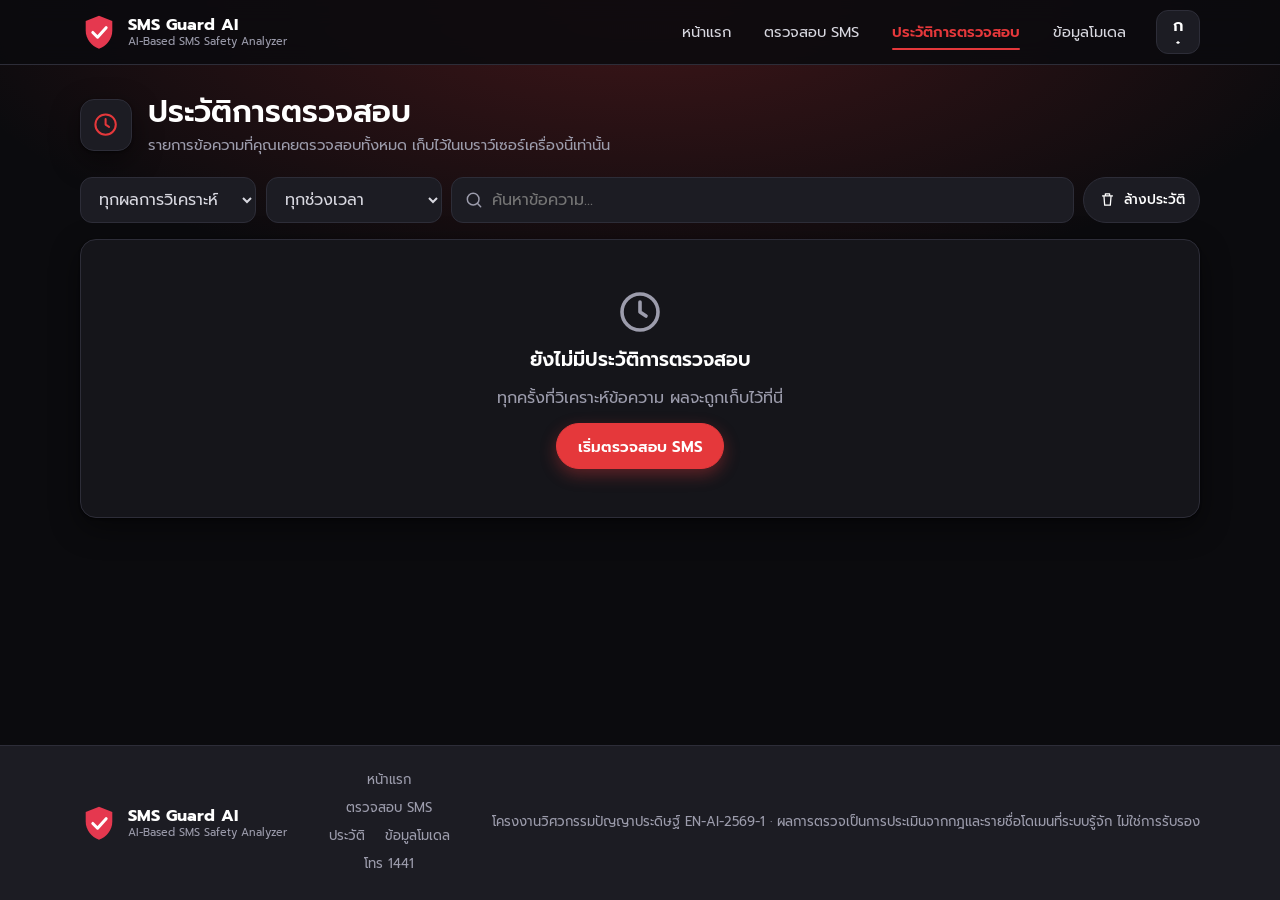
==== history.html @ 20a72dfa "Add SMS Guard AI web app (dark red theme), rule engine and ML pipeline Multi-page site: home, check," ====
<!DOCTYPE html>
<html lang="th">
<head>
  <meta charset="UTF-8">
  <meta name="viewport" content="width=device-width, initial-scale=1.0, viewport-fit=cover">
  <meta name="theme-color" content="#0B0B0E">
  <title>ประวัติการตรวจสอบ — SMS Guard AI</title>
  <link rel="preconnect" href="https://fonts.googleapis.com">
  <link rel="preconnect" href="https://fonts.gstatic.com" crossorigin>
  <link href="https://fonts.googleapis.com/css2?family=Prompt:wght@300;400;500;600;700&display=swap" rel="stylesheet">
  <link rel="stylesheet" href="css/app.css">
</head>
<body>
  <main>
    <div class="wrap">
      <div class="page-head">
        <span class="tile"><svg class="ic" aria-hidden="true" viewBox="0 0 24 24"><circle cx="12" cy="12" r="9"/><path d="M12 7v5l3 2"/></svg></span>
        <div><h1>ประวัติการตรวจสอบ</h1><p>รายการข้อความที่คุณเคยตรวจสอบทั้งหมด เก็บไว้ในเบราว์เซอร์เครื่องนี้เท่านั้น</p></div>
      </div>

      <div class="filters" role="search">
        <select class="input" id="fLevel" aria-label="กรองตามผลการวิเคราะห์">
          <option value="">ทุกผลการวิเคราะห์</option>
          <option value="danger">อันตราย</option>
          <option value="warn">น่าสงสัย</option>
          <option value="safe">ปลอดภัย</option>
        </select>
        <select class="input" id="fDate" aria-label="กรองตามช่วงเวลา">
          <option value="0">ทุกช่วงเวลา</option>
          <option value="1">วันนี้</option>
          <option value="7">7 วันที่ผ่านมา</option>
          <option value="30">30 วันที่ผ่านมา</option>
        </select>
        <div class="search"><svg class="ic" aria-hidden="true" viewBox="0 0 24 24"><circle cx="11" cy="11" r="7"/><path d="M20 20l-4-4"/></svg><input class="input" id="fQ" type="search" placeholder="ค้นหาข้อความ..." aria-label="ค้นหาข้อความ"></div>
        <button type="button" class="btn btn-sm" id="clearAll"><svg class="ic" aria-hidden="true" viewBox="0 0 24 24"><path d="M5 7h14M9 7V4h6v3M7 7l1 13h8l1-13"/></svg>ล้างประวัติ</button>
      </div>

      <p class="count-note" id="count"></p>
      <div id="listWrap"></div>
    </div>
  </main>

  <script src="js/shared.js"></script>
  <script>
    SG.mount('history');
    const esc = SG.escapeHtml, ic = SG.icon, PER = 10;
    let page = 1;
    const $ = id => document.getElementById(id);

    function filtered() {
      const lv = $('fLevel').value, days = +$('fDate').value, q = $('fQ').value.trim().toLowerCase();
      const startOfToday = new Date(); startOfToday.setHours(0, 0, 0, 0);
      const since = days === 0 ? 0 : days === 1 ? startOfToday.getTime() : Date.now() - days * 86400000;
      return SG.history.all().filter(r =>
        (!lv || r.level === lv) && r.ts >= since && (!q || r.text.toLowerCase().includes(q) || (r.category || '').toLowerCase().includes(q)));
    }

    function draw() {
      const all = SG.history.all(), list = filtered();
      const pages = Math.max(1, Math.ceil(list.length / PER));
      page = Math.min(page, pages);
      const rows = list.slice((page - 1) * PER, page * PER);
      $('count').textContent = all.length ? `แสดง ${list.length.toLocaleString('th-TH')} จาก ${all.length.toLocaleString('th-TH')} รายการ` : '';

      if (!all.length) {
        $('listWrap').innerHTML = `<div class="card empty">${ic('clock')}<h2 style="font-size:1.2rem;justify-content:center;margin:0">ยังไม่มีประวัติการตรวจสอบ</h2><p style="color:var(--muted)">ทุกครั้งที่วิเคราะห์ข้อความ ผลจะถูกเก็บไว้ที่นี่</p><a class="btn btn-primary" href="check.html">เริ่มตรวจสอบ SMS</a></div>`;
        return;
      }
      if (!list.length) {
        $('listWrap').innerHTML = `<div class="card empty">${ic('search')}<p>ไม่พบรายการที่ตรงกับตัวกรอง ลองเปลี่ยนคำค้นหาหรือช่วงเวลา</p></div>`;
        return;
      }
      $('listWrap').innerHTML = `
        <div class="table-wrap">
          <table class="hist">
            <thead><tr><th>วัน-เวลา</th><th>ข้อความ (ย่อ)</th><th>ประเภท</th><th>ความเสี่ยง</th><th>ผลการวิเคราะห์</th><th><span class="sr-only">เปิดดู</span></th></tr></thead>
            <tbody>${rows.map(r => `
              <tr class="row" data-level="${r.level}" data-id="${r.id}" tabindex="0" role="link" aria-label="เปิดผลวิเคราะห์ ${esc(r.text.slice(0, 40))}">
                <td class="c-time">${esc(SG.fmtDate(r.ts))}</td>
                <td class="c-text"><div class="cell-text">${esc(r.text.replace(/\s+/g, ' '))}</div></td>
                <td class="c-cat"><span class="dot"></span>${esc(r.category)}</td>
                <td class="c-pct"><span class="pct">${r.percent}%</span></td>
                <td class="c-res"><span class="pill">${SG.levelText[r.level]}</span></td>
                <td class="c-go">${ic('chevron-right')}</td>
              </tr>`).join('')}
            </tbody>
          </table>
          ${pages > 1 ? `<div class="pager" aria-label="เปลี่ยนหน้า">
            <button type="button" data-p="${page - 1}" ${page === 1 ? 'disabled' : ''} aria-label="หน้าก่อนหน้า">${ic('chevron-left')}</button>
            ${Array.from({ length: pages }, (_, i) => i + 1).map(p => `<button type="button" data-p="${p}" ${p === page ? 'aria-current="page"' : ''}>${p}</button>`).join('')}
            <button type="button" data-p="${page + 1}" ${page === pages ? 'disabled' : ''} aria-label="หน้าถัดไป">${ic('chevron-right')}</button>
          </div>` : ''}
        </div>`;
    }

    $('listWrap').addEventListener('click', e => {
      const b = e.target.closest('[data-p]'); if (b && !b.disabled) { page = +b.dataset.p; draw(); return; }
      const tr = e.target.closest('tr.row'); if (tr) location.href = 'result.html?id=' + encodeURIComponent(tr.dataset.id);
    });
    $('listWrap').addEventListener('keydown', e => {
      if ((e.key === 'Enter' || e.key === ' ') && e.target.matches('tr.row')) { e.preventDefault(); location.href = 'result.html?id=' + encodeURIComponent(e.target.dataset.id); }
    });
    ['fLevel', 'fDate'].forEach(id => $(id).addEventListener('change', () => { page = 1; draw(); }));
    $('fQ').addEventListener('input', () => { page = 1; draw(); });
    $('clearAll').addEventListener('click', () => {
      if (!SG.history.all().length) return;
      if (confirm('ล้างประวัติการตรวจสอบทั้งหมดในเครื่องนี้? การกระทำนี้ย้อนกลับไม่ได้')) { SG.history.clear(); page = 1; draw(); }
    });
    draw();
  </script>
</body>
</html>
---- css/app.css ----
/* SMS Guard AI — shared styles (mobile-first; breakpoints 640 / 900 / 1100) */
:root {
  color-scheme: dark;
  --bg: #0B0B0E;
  --bg-grad: radial-gradient(ellipse 80% 420px at 50% 0, rgba(229, 56, 59, .24), transparent 70%);
  --card: #15151A;
  --surface: #1C1C23;
  --surface2: #101015;
  --surface-hover: #262630;
  --ink: #FFFFFF;          /* headings */
  --text: #D8D8E0;
  --muted: #9C9CAC;
  --line: #2D2D38;
  --line-soft: #22222B;
  --line-strong: #4C4C5C;
  --brand: #E5383B;
  --brand-dark: #C42A2D;
  --brand-soft: rgba(229, 56, 59, .14);
  --blue: #FF6B6B;
  --blue-soft: rgba(255, 255, 255, .07);
  --danger: #FF4D5E;  --danger-bg: rgba(255, 77, 94, .12);   --danger-line: rgba(255, 77, 94, .42);
  --warn: #FFB020;    --warn-bg: rgba(255, 176, 32, .12);    --warn-line: rgba(255, 176, 32, .42);
  --safe: #3DDC97;    --safe-bg: rgba(61, 220, 151, .12);    --safe-line: rgba(61, 220, 151, .42);
  --level: var(--muted); --level-bg: var(--line-soft); --level-line: var(--line);
  --radius: 16px;
  --shadow: 0 1px 2px rgba(0, 0, 0, .5), 0 10px 30px rgba(0, 0, 0, .45);
  --font: 'Prompt', 'Noto Sans Thai', 'Segoe UI', system-ui, sans-serif;
  --sab: env(safe-area-inset-bottom, 0px);
}
*, *::before, *::after { box-sizing: border-box; }
html { font-size: 100%; -webkit-text-size-adjust: 100%; scroll-behavior: smooth; }
html.elderly { font-size: 121%; }
body { margin: 0; font-family: var(--font); color: var(--text); background: var(--bg-grad) no-repeat, var(--bg); line-height: 1.65; -webkit-font-smoothing: antialiased; min-height: 100vh; display: flex; flex-direction: column; }
main { flex: 1; }
h1, h2, h3, h4 { color: var(--ink); line-height: 1.3; margin: 0; font-weight: 600; }
p { margin: 0; }
a { color: inherit; }
button, input, select, textarea { font: inherit; color: inherit; }
:focus-visible { outline: 3px solid var(--blue); outline-offset: 2px; }
.hidden { display: none !important; }
.sr-only { position: absolute; width: 1px; height: 1px; overflow: hidden; clip: rect(0 0 0 0); white-space: nowrap; }
.wrap { width: min(100% - 2.5rem, 70rem); margin-inline: auto; }
.ic { width: 1.25em; height: 1.25em; flex: none; fill: none; stroke: currentColor; stroke-width: 1.8; stroke-linecap: round; stroke-linejoin: round; }

/* ---------- Buttons ---------- */
.btn { display: inline-flex; align-items: center; justify-content: center; gap: .5rem; min-height: 46px; padding: .55rem 1.3rem; border-radius: 999px; border: 1.5px solid var(--line); background: var(--surface); color: var(--ink); font-weight: 500; font-size: .95rem; text-decoration: none; cursor: pointer; transition: background-color .15s, border-color .15s, transform .1s; }
.btn:hover { border-color: var(--line-strong); background: var(--surface-hover); }
.btn:active { transform: scale(.98); }
.btn-primary { background: var(--brand); border-color: var(--brand); color: #fff; font-weight: 600; box-shadow: 0 6px 16px rgba(229, 56, 59, .35); }
.btn-primary:hover { background: var(--brand-dark); border-color: var(--brand-dark); }
.btn-primary:disabled { opacity: .65; cursor: progress; box-shadow: none; }
.btn-block { width: 100%; min-height: 54px; font-size: 1.05rem; border-radius: 14px; }
.btn-sm { min-height: 38px; padding: .3rem .9rem; font-size: .85rem; }
.btn-ghost { border-color: transparent; background: transparent; color: var(--muted); }

/* ---------- Header ---------- */
.site-header { position: sticky; top: 0; z-index: 50; background: rgba(11, 11, 14, .88); backdrop-filter: blur(12px); -webkit-backdrop-filter: blur(12px); border-bottom: 1px solid var(--line); }
.site-header .wrap { display: flex; align-items: center; gap: 1rem; min-height: 64px; }
.brand { display: flex; align-items: center; gap: .6rem; text-decoration: none; margin-right: auto; }
.brand-mark { width: 38px; height: 38px; flex: none; }
.brand b { display: block; font-size: 1.02rem; color: var(--ink); line-height: 1.15; }
.brand small { display: block; font-size: .68rem; color: var(--muted); font-weight: 400; line-height: 1.2; }
.nav { display: none; gap: .25rem; }
.nav a { position: relative; padding: .5rem .9rem; font-size: .92rem; text-decoration: none; color: var(--text); border-radius: 8px; }
.nav a:hover { background: var(--line-soft); }
.nav a[aria-current="page"] { color: var(--brand); font-weight: 600; }
.nav a[aria-current="page"]::after { content: ''; position: absolute; left: .9rem; right: .9rem; bottom: 2px; height: 2px; border-radius: 2px; background: var(--brand); }
.header-tools { display: flex; align-items: center; gap: .4rem; }
.icon-btn { width: 44px; height: 44px; display: grid; place-items: center; border-radius: 12px; border: 1px solid var(--line); background: var(--surface); cursor: pointer; color: var(--ink); }
.icon-btn[aria-pressed="true"] { background: var(--brand); color: #fff; border-color: var(--brand); }
.icon-btn .ic { width: 1.35em; height: 1.35em; }
.font-btn { font-weight: 600; font-size: 1rem; line-height: 1; }
.font-btn sup { font-size: .62em; line-height: 0; position: relative; top: -.35em; vertical-align: baseline; }
.nav-toggle { display: grid; }
.mobile-nav { border-top: 1px solid var(--line); background: var(--surface); padding: .5rem 1.25rem 1rem; display: grid; gap: .15rem; }
.mobile-nav a { display: flex; align-items: center; gap: .7rem; min-height: 48px; padding: .4rem .5rem; text-decoration: none; border-radius: 10px; color: var(--text); }
.mobile-nav a[aria-current="page"] { background: var(--brand-soft); color: var(--brand); font-weight: 600; }
@media (min-width: 900px) {
  .nav { display: flex; }
  .nav-toggle, .mobile-nav { display: none !important; }
}

/* ---------- Footer ---------- */
.site-footer { margin-top: 3rem; background: var(--surface); border-top: 1px solid var(--line); padding-block: 1.5rem; font-size: .82rem; color: var(--muted); }
.site-footer .wrap { display: grid; gap: .9rem; }
.footer-links { display: flex; flex-wrap: wrap; gap: .4rem 1.25rem; }
.footer-links a { text-decoration: none; }
.footer-links a:hover { color: var(--brand); }
@media (min-width: 900px) { .site-footer .wrap { grid-template-columns: auto 1fr auto; align-items: center; gap: 2rem; } .footer-links { justify-content: center; } }

/* ---------- Home ---------- */
.hero { padding-block: 2.25rem 1.5rem; display: grid; gap: 1.5rem; align-items: center; }
.hero h1 { font-size: clamp(2rem, 6.5vw, 3.1rem); line-height: 1.25; letter-spacing: -.01em; }
.hero h2 { margin-top: .6rem; font-size: clamp(1.05rem, 3vw, 1.5rem); font-weight: 600; color: var(--ink); }
.hero p.lead { margin-top: .9rem; max-width: 32rem; color: var(--muted); }
.hero .actions { margin-top: 1.5rem; display: flex; flex-wrap: wrap; gap: .75rem; }
.hero-art { justify-self: center; width: min(78%, 22rem); }
.hero-art svg { width: 100%; height: auto; display: block; }
@media (min-width: 900px) { .hero { grid-template-columns: 1.1fr .9fr; padding-block: 3.5rem 2.5rem; gap: 2rem; } .hero-art { width: 100%; max-width: 26rem; } }

.features { display: grid; gap: 1rem; grid-template-columns: 1fr; margin-block: 1rem 1.5rem; }
@media (min-width: 720px) { .features { grid-template-columns: repeat(3, 1fr); } }
.feature { display: flex; flex-direction: column; gap: .6rem; padding: 1.25rem; border-radius: var(--radius); background: var(--tint, var(--card)); border: 1px solid rgba(255, 255, 255, .08); text-decoration: none; transition: transform .15s, box-shadow .15s; }
.feature:hover { transform: translateY(-2px); box-shadow: var(--shadow); }
.feature .tile { width: 48px; height: 48px; border-radius: 12px; display: grid; place-items: center; background: var(--surface); color: var(--tone); box-shadow: 0 2px 8px rgba(0, 0, 0, .5); }
.feature .tile .ic { width: 1.6em; height: 1.6em; }
.feature h3 { font-size: 1.02rem; }
.feature p { font-size: .86rem; color: var(--muted); line-height: 1.55; }
.f-blue { --tint: #1B1B22; --tone: #FF6B6B; } .f-sky { --tint: #1B1B22; --tone: #FF9F68; } .f-rose { --tint: #1B1B22; --tone: #E5383B; } .f-mint { --tint: #1B1B22; --tone: #3DDC97; }

.banner { display: flex; align-items: center; gap: 1rem; padding: 1.1rem 1.4rem; border-radius: var(--radius); background: var(--brand-soft); border: 1px solid rgba(229, 56, 59, .4); }
.banner .ic { width: 2.4rem; height: 2.4rem; color: var(--brand); }
.banner strong { display: block; color: var(--ink); font-size: 1.02rem; }
.banner span { font-size: .88rem; color: var(--muted); }

.hotline { margin-top: 1.5rem; padding: 1.2rem 1.4rem; border-radius: var(--radius); background: linear-gradient(135deg, #7A0E16, #2A0509); border: 1px solid rgba(229, 56, 59, .45); color: #fff; display: flex; flex-wrap: wrap; gap: 1rem; align-items: center; justify-content: space-between; }
.hotline strong { display: block; font-weight: 500; font-size: 1.05rem; line-height: 1.45; }
.hotline span { font-size: .86rem; color: #F3C4C7; }

/* ---------- Page heading ---------- */
.page-head { display: flex; align-items: center; gap: 1rem; padding-block: 1.75rem 1.25rem; }
.page-head .tile { width: 52px; height: 52px; border-radius: 14px; background: var(--surface); display: grid; place-items: center; color: var(--brand); box-shadow: var(--shadow); flex: none; border: 1px solid var(--line); }
.page-head .tile .ic { width: 1.7em; height: 1.7em; }
.page-head h1 { font-size: clamp(1.4rem, 4vw, 1.9rem); }
.page-head p { color: var(--muted); font-size: .92rem; }
.card { background: var(--card); border: 1px solid var(--line); border-radius: var(--radius); box-shadow: var(--shadow); padding: 1.25rem; }
.card h2, .card h3.t { font-size: 1.02rem; display: flex; align-items: center; gap: .5rem; margin-bottom: .85rem; }
.card h2 .ic { color: var(--brand); }

/* ---------- Check page ---------- */
.field-wrap { position: relative; }
textarea.msg { width: 100%; min-height: 12rem; padding: .9rem 1rem 2rem; border: 1.5px solid var(--line); border-radius: 12px; background: var(--surface); resize: vertical; line-height: 1.7; font-size: 1rem; }
textarea.msg:focus { border-color: var(--blue); outline: 3px solid rgba(255, 107, 107, .28); outline-offset: 0; }
.counter { position: absolute; right: .9rem; bottom: .55rem; font-size: .75rem; color: var(--muted); pointer-events: none; }
.msg-tools { display: flex; gap: .4rem; justify-content: flex-end; margin-bottom: .5rem; flex-wrap: wrap; }
.examples h3 { font-size: .82rem; color: var(--muted); font-weight: 500; margin: 1rem 0 .4rem; }
.chips { display: flex; flex-wrap: wrap; gap: .4rem; }
.chip { min-height: 38px; padding: .25rem .85rem; border-radius: 999px; border: 1px solid var(--line); background: var(--surface); font-size: .84rem; cursor: pointer; transition: border-color .15s, background-color .15s; }
.chip:hover { background: var(--line-soft); border-color: var(--line-strong); }
.chip.scam { border-left: 4px solid var(--danger); } .chip.real { border-left: 4px solid var(--safe); }
.go-row { margin-top: 1.25rem; }
.narrow { width: min(100% - 2.5rem, 52rem); }

/* ---------- Result page ---------- */
.verdict { display: grid; grid-template-columns: auto 1fr; gap: 1rem 1.25rem; align-items: center; padding: 1.25rem; border-radius: var(--radius); background: var(--level-bg); border: 1.5px solid var(--level-line); }
.verdict-icon { width: 64px; height: 64px; border-radius: 16px; display: grid; place-items: center; background: var(--level); color: #0B0B0E; }
.verdict-icon .ic { width: 2rem; height: 2rem; }
.verdict h1 { font-size: clamp(1.25rem, 4vw, 1.75rem); color: var(--level); }
.verdict p { color: var(--text); margin-top: .15rem; font-size: .95rem; }
.gauge { grid-column: 1 / -1; justify-self: center; text-align: center; }
.gauge svg { width: 132px; height: 132px; display: block; margin: 0 auto; }
.gauge .num { font-family: var(--font); font-weight: 600; font-size: 34px; fill: var(--level); }
.gauge .den { font-size: 12px; fill: var(--muted); }
.gauge .arc { transition: stroke-dashoffset 1s cubic-bezier(.2, .7, .2, 1); }
.gauge small { display: block; font-size: .78rem; color: var(--muted); margin-top: .1rem; }
@media (min-width: 640px) { .verdict { grid-template-columns: auto 1fr auto; } .gauge { grid-column: auto; } }
[data-level="danger"] { --level: var(--danger); --level-bg: var(--danger-bg); --level-line: var(--danger-line); }
[data-level="warn"] { --level: var(--warn); --level-bg: var(--warn-bg); --level-line: var(--warn-line); }
[data-level="safe"] { --level: var(--safe); --level-bg: var(--safe-bg); --level-line: var(--safe-line); }

.result-grid { display: grid; gap: 1rem; margin-top: 1rem; }
@media (min-width: 900px) { .result-grid { grid-template-columns: 1.15fr 1fr; align-items: start; gap: 1.25rem; } }
.stack { display: grid; gap: 1rem; }
.kv { display: grid; gap: 0; margin: 0; }
.kv > div { display: grid; grid-template-columns: 8.5rem 1fr; gap: .75rem; padding: .7rem 0; border-top: 1px solid var(--line-soft); }
.kv > div:first-child { border-top: 0; padding-top: 0; }
.kv dt { color: var(--muted); font-size: .86rem; }
.kv dd { margin: 0; font-size: .92rem; font-weight: 500; overflow-wrap: anywhere; }
.kv dd small { display: block; color: var(--muted); font-weight: 400; font-size: .8rem; }
@media (max-width: 480px) { .kv > div { grid-template-columns: 1fr; gap: .15rem; } }
.tag { display: inline-flex; align-items: center; gap: .3rem; padding: .1rem .7rem; border-radius: 999px; background: var(--level-bg); color: var(--level); font-size: .82rem; font-weight: 600; border: 1px solid var(--level-line); }
.kw { display: flex; flex-wrap: wrap; gap: .35rem; }
.kw span { padding: .05rem .65rem; border-radius: 999px; font-size: .82rem; background: var(--danger-bg); color: var(--danger); border: 1px solid var(--danger-line); }
.kw.is-safe span { background: var(--safe-bg); color: var(--safe); border-color: var(--safe-line); }
.original { position: relative; padding: 1rem; border-radius: 12px; background: var(--surface2); border: 1px solid var(--line); white-space: pre-wrap; overflow-wrap: anywhere; line-height: 1.9; }
.original mark { padding: .05em .2em; border-radius: .25em; color: var(--ink); }
.original mark.m-danger { background: rgba(255, 77, 94, .30); box-shadow: inset 0 -2px 0 var(--danger); }
.original mark.m-safe { background: rgba(61, 220, 151, .26); box-shadow: inset 0 -2px 0 var(--safe); }
.legend { display: flex; gap: 1rem; margin-top: .5rem; font-size: .78rem; color: var(--muted); flex-wrap: wrap; }
.legend i { display: inline-block; width: .8rem; height: .8rem; border-radius: .2rem; margin-right: .3rem; vertical-align: -.1em; }
.advice { padding: 1rem 1.1rem; border-radius: 12px; background: var(--level-bg); border: 1px solid var(--level-line); font-size: .92rem; }
.advice h3 { color: var(--level); font-size: 1rem; display: flex; align-items: center; gap: .5rem; margin-bottom: .4rem; }
.advice ol { margin: 0; padding-left: 1.25rem; display: grid; gap: .2rem; }
.reasons { list-style: none; margin: 0; padding: 0; display: grid; gap: .5rem; }
.reasons li { padding: .6rem .8rem; border-radius: 10px; background: var(--surface); border: 1px solid var(--line); border-left: 5px solid var(--line); font-size: .88rem; }
.reasons li.danger { border-left-color: var(--danger); } .reasons li.safe { border-left-color: var(--safe); }
.actions { display: flex; flex-wrap: wrap; gap: .6rem; }
.actions .btn { flex: 1 1 11rem; }
.btn-call { background: #D7263D; border-color: #D7263D; color: #fff; font-weight: 600; }
.btn-call:hover { background: #A71B2E; border-color: #A71B2E; }

/* waterfall */
.wf { display: grid; gap: .4rem; }
.wf-row { display: grid; grid-template-columns: minmax(6rem, 9.5rem) 1fr 2.8rem; align-items: center; gap: .6rem; font-size: .84rem; }
.wf-label { line-height: 1.3; overflow-wrap: anywhere; }
.wf-track { position: relative; height: 1.15rem; border-radius: .3rem; background-color: var(--line-soft);
  background-image: linear-gradient(to right, transparent calc(30% - .5px), rgba(255,255,255,.24) calc(30% - .5px), rgba(255,255,255,.24) calc(30% + .5px), transparent calc(30% + .5px)), linear-gradient(to right, transparent calc(60% - .5px), rgba(255,255,255,.24) calc(60% - .5px), rgba(255,255,255,.24) calc(60% + .5px), transparent calc(60% + .5px)); }
.wf-bar { position: absolute; top: 0; bottom: 0; width: 0; min-width: 3px; border-radius: .25rem; transition: width .8s cubic-bezier(.2, .7, .2, 1); }
.wf-bar.base { background: #6E6E80; } .wf-bar.up { background: var(--danger); } .wf-bar.down { background: var(--safe); }
.wf-bar.adj { background: repeating-linear-gradient(135deg, #E8E8EE 0 4px, #8A8A98 4px 8px); } .wf-bar.total { background: var(--level); }
.wf-val { text-align: right; font-variant-numeric: tabular-nums; font-weight: 600; }
.wf-row.total { margin-top: .3rem; padding-top: .55rem; border-top: 1px solid var(--line); font-weight: 600; }
.wf-row.total .wf-track { height: 1.45rem; }
.wf-axis { display: grid; grid-template-columns: minmax(6rem, 9.5rem) 1fr 2.8rem; gap: .6rem; font-size: .72rem; color: var(--muted); }
.wf-axis div { position: relative; height: 1rem; }
.wf-axis span { position: absolute; transform: translateX(-50%); }
.wf-axis span:first-child { transform: none; } .wf-axis span:last-child { transform: translateX(-100%); }
.hint { margin-top: .7rem; font-size: .78rem; color: var(--muted); }
.badge { display: inline-block; font-size: .75rem; font-weight: 600; padding: .1rem .6rem; border-radius: 999px; background: var(--line-soft); }
.badge.ok { background: var(--safe-bg); color: var(--safe); } .badge.bad { background: var(--danger-bg); color: var(--danger); } .badge.mid { background: var(--warn-bg); color: var(--warn); }
.url-line { margin: .3rem 0; font-size: .86rem; } .url-line span { color: var(--muted); margin-right: .4rem; }
.url-line code { font-family: ui-monospace, 'Cascadia Mono', monospace; font-weight: 600; overflow-wrap: anywhere; }
.empty { text-align: center; padding: 3rem 1rem; display: grid; gap: .75rem; justify-items: center; }
.empty .ic { width: 3rem; height: 3rem; color: var(--muted); }

/* ---------- History ---------- */
.filters { display: grid; gap: .6rem; margin-bottom: 1rem; }
@media (min-width: 720px) { .filters { grid-template-columns: 11rem 11rem 1fr auto; } }
.input { width: 100%; min-height: 46px; padding: .4rem .9rem; border: 1.5px solid var(--line); border-radius: 12px; background: var(--surface); }
.search { position: relative; } .search .ic { position: absolute; left: .8rem; top: 50%; transform: translateY(-50%); color: var(--muted); } .search .input { padding-left: 2.5rem; }
.table-wrap { background: var(--surface); border: 1px solid var(--line); border-radius: var(--radius); box-shadow: var(--shadow); overflow: hidden; }
table.hist { width: 100%; border-collapse: collapse; font-size: .9rem; }
table.hist th { text-align: left; padding: .8rem 1rem; font-weight: 600; font-size: .8rem; color: var(--muted); background: var(--surface2); border-bottom: 1px solid var(--line); }
table.hist td { padding: .85rem 1rem; border-bottom: 1px solid var(--line-soft); vertical-align: middle; }
table.hist tr.row { cursor: pointer; } table.hist tr.row:hover td { background: var(--surface2); }
table.hist tr:last-child td { border-bottom: 0; }
.cell-text { max-width: 22rem; overflow: hidden; text-overflow: ellipsis; white-space: nowrap; }
.dot { display: inline-block; width: .6rem; height: .6rem; border-radius: 50%; background: var(--level); margin-right: .4rem; }
.pct { font-weight: 600; color: var(--level); font-variant-numeric: tabular-nums; }
.pill { display: inline-flex; padding: .1rem .7rem; border-radius: 999px; font-size: .78rem; font-weight: 600; background: var(--level-bg); color: var(--level); border: 1px solid var(--level-line); white-space: nowrap; }
@media (max-width: 719px) {
  table.hist thead { display: none; }
  table.hist, table.hist tbody { display: block; }
  table.hist tr.row { display: grid; grid-template-columns: 1fr auto; gap: .2rem .75rem; padding: .85rem 1rem; border-bottom: 1px solid var(--line-soft); }
  table.hist td { display: block; padding: 0; border: 0; }
  table.hist td.c-time { grid-column: 1 / -1; font-size: .78rem; color: var(--muted); }
  table.hist td.c-text { grid-column: 1; } table.hist td.c-text .cell-text { max-width: none; white-space: normal; display: -webkit-box; -webkit-line-clamp: 2; -webkit-box-orient: vertical; }
  table.hist td.c-pct { grid-column: 2; grid-row: 2; text-align: right; }
  table.hist td.c-cat { grid-column: 1; font-size: .82rem; color: var(--muted); }
  table.hist td.c-res { grid-column: 2; text-align: right; } table.hist td.c-go { display: none; }
}
.pager { display: flex; justify-content: center; align-items: center; gap: .35rem; padding: 1rem; flex-wrap: wrap; }
.pager button { min-width: 40px; min-height: 40px; border-radius: 10px; border: 1px solid var(--line); background: var(--surface); cursor: pointer; }
.pager button[aria-current="page"] { background: var(--brand); border-color: var(--brand); color: #fff; }
.pager button:disabled { opacity: .4; cursor: default; }
.count-note { font-size: .82rem; color: var(--muted); margin-bottom: .6rem; }

/* ---------- Model page ---------- */
.kpis { display: grid; gap: .8rem; grid-template-columns: repeat(2, 1fr); }
@media (min-width: 900px) { .kpis { grid-template-columns: repeat(4, 1fr); } }
.kpi { padding: 1rem 1.1rem; border-radius: var(--radius); border: 1px solid var(--line); background: var(--tint); display: grid; gap: .15rem; }
.kpi .top { display: flex; align-items: center; gap: .5rem; font-size: .82rem; color: var(--muted); }
.kpi .top .ic { color: var(--tone); }
.kpi b { font-size: clamp(1.5rem, 4vw, 2rem); color: var(--ink); font-weight: 600; line-height: 1.2; }
.kpi small { font-size: .74rem; color: var(--muted); }
.model-grid { display: grid; gap: 1rem; margin-top: 1rem; }
@media (min-width: 900px) { .model-grid { grid-template-columns: 1.6fr 1fr; } }
.scroll-x { overflow-x: auto; }
.model-grid > *, .result-grid > * { min-width: 0; }
table.models { width: 100%; border-collapse: collapse; min-width: 30rem; font-size: .9rem; }
table.models th, table.models td { padding: .7rem .8rem; text-align: right; border-bottom: 1px solid var(--line-soft); font-variant-numeric: tabular-nums; }
table.models th:first-child, table.models td:first-child { text-align: left; }
table.models th { font-size: .78rem; color: var(--muted); font-weight: 600; background: var(--surface2); }
table.models tbody tr:last-child td { border-bottom: 0; }
.donut-wrap { display: grid; gap: 1rem; justify-items: center; }
.donut { width: 11rem; height: 11rem; border-radius: 50%; display: grid; place-items: center; background: conic-gradient(var(--brand) 0 var(--a, 50%), #9C9CAC var(--a, 50%) 100%); }
.donut > div { width: 62%; height: 62%; border-radius: 50%; background: var(--surface); display: grid; place-items: center; text-align: center; line-height: 1.2; }
.donut b { font-size: 1.6rem; color: var(--ink); } .donut small { display: block; font-size: .72rem; color: var(--muted); }
.donut-legend { display: grid; gap: .35rem; font-size: .88rem; width: 100%; }
.donut-legend div { display: flex; align-items: center; gap: .5rem; } .donut-legend i { width: .8rem; height: .8rem; border-radius: 50%; }
.notes { display: grid; gap: .6rem; font-size: .88rem; }
.note { display: flex; gap: .7rem; padding: .8rem 1rem; border-radius: 12px; background: var(--warn-bg); border: 1px solid var(--warn-line); }
.note.info { background: var(--blue-soft); border-color: var(--line-strong); }
.note .ic { margin-top: .2rem; color: var(--warn); } .note.info .ic { color: var(--blue); }
.note b { color: var(--ink); font-weight: 600; }
details.gallery { margin-top: 1rem; }
details.gallery summary { cursor: pointer; font-weight: 500; min-height: 44px; display: flex; align-items: center; }
details.gallery .imgs { display: grid; gap: 1rem; padding-top: .5rem; }
@media (min-width: 720px) { details.gallery .imgs { grid-template-columns: 1fr 1fr; } }
details.gallery img { width: 100%; height: auto; border-radius: 10px; border: 1px solid var(--line); }
.section-gap { margin-top: 1rem; }

/* toast */
.toast { position: fixed; left: 50%; bottom: calc(1.25rem + var(--sab)); transform: translateX(-50%); z-index: 100; max-width: min(92vw, 28rem); padding: .7rem 1.1rem; border-radius: 12px; background: var(--surface-hover); border: 1px solid var(--line-strong); color: #fff; font-size: .9rem; box-shadow: var(--shadow); }

@media (prefers-reduced-motion: reduce) { *, *::before, *::after { transition: none !important; animation: none !important; scroll-behavior: auto !important; } }
@media print { .site-header, .site-footer, .actions, .toast { display: none !important; } body { background: var(--surface); } }
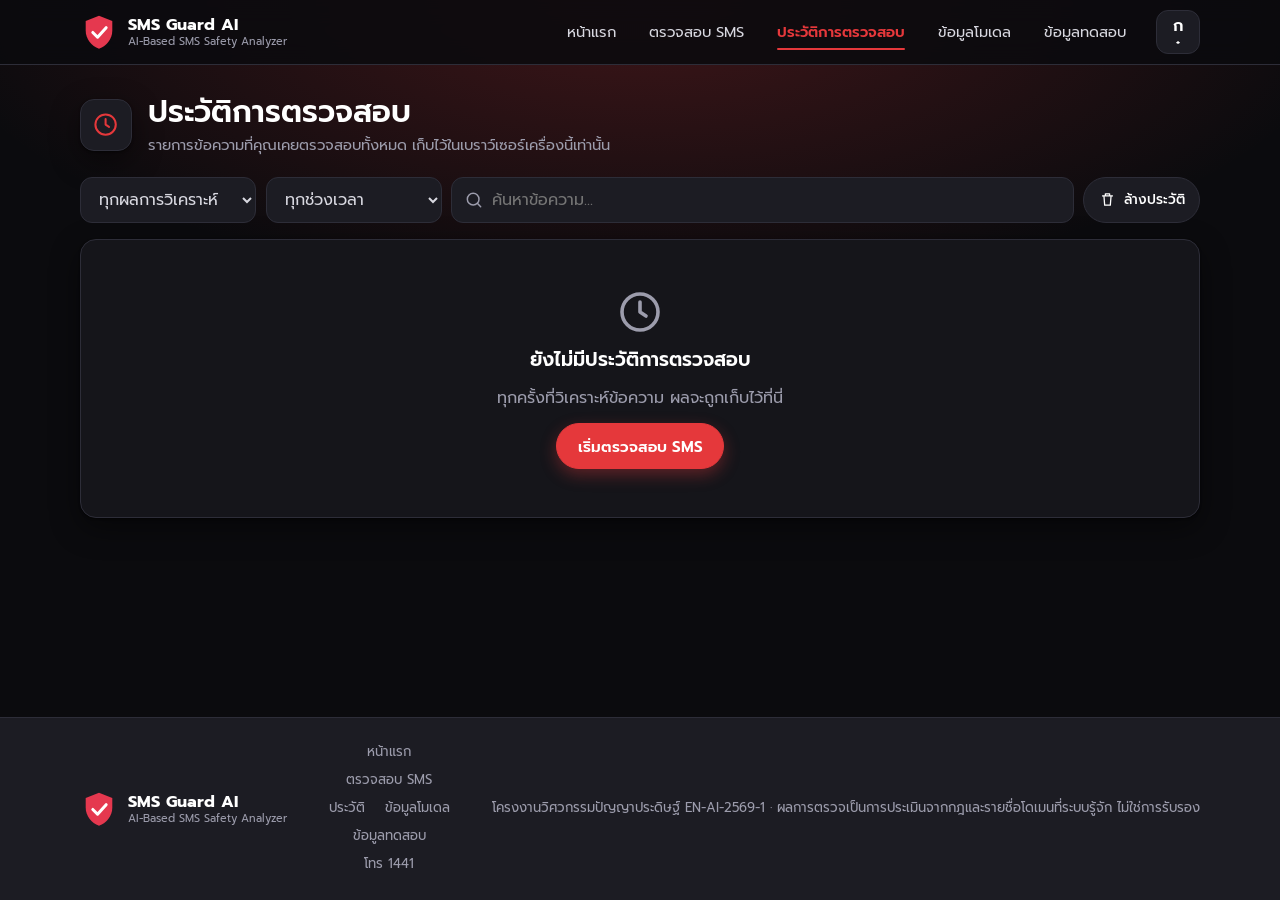
==== commit 3cfd07f7: "Binary verdict, k-fold evaluation, external test + examples page - Cut the 'suspicious' tier: output" ====
--- a/history.html
+++ b/history.html
@@ -21,9 +21,8 @@
       <div class="filters" role="search">
         <select class="input" id="fLevel" aria-label="กรองตามผลการวิเคราะห์">
           <option value="">ทุกผลการวิเคราะห์</option>
-          <option value="danger">อันตราย</option>
-          <option value="warn">น่าสงสัย</option>
-          <option value="safe">ปลอดภัย</option>
+          <option value="danger">ไม่น่าเชื่อถือ</option>
+          <option value="safe">น่าเชื่อถือ</option>
         </select>
         <select class="input" id="fDate" aria-label="กรองตามช่วงเวลา">
           <option value="0">ทุกช่วงเวลา</option>
@@ -52,7 +51,7 @@
       const startOfToday = new Date(); startOfToday.setHours(0, 0, 0, 0);
       const since = days === 0 ? 0 : days === 1 ? startOfToday.getTime() : Date.now() - days * 86400000;
       return SG.history.all().filter(r =>
-        (!lv || r.level === lv) && r.ts >= since && (!q || r.text.toLowerCase().includes(q) || (r.category || '').toLowerCase().includes(q)));
+        (!lv || SG.normLevel(r) === lv) && r.ts >= since && (!q || r.text.toLowerCase().includes(q) || (r.category || '').toLowerCase().includes(q)));
     }
 
     function draw() {
@@ -75,12 +74,12 @@
           <table class="hist">
             <thead><tr><th>วัน-เวลา</th><th>ข้อความ (ย่อ)</th><th>ประเภท</th><th>ความเสี่ยง</th><th>ผลการวิเคราะห์</th><th><span class="sr-only">เปิดดู</span></th></tr></thead>
             <tbody>${rows.map(r => `
-              <tr class="row" data-level="${r.level}" data-id="${r.id}" tabindex="0" role="link" aria-label="เปิดผลวิเคราะห์ ${esc(r.text.slice(0, 40))}">
+              <tr class="row" data-level="${SG.normLevel(r)}" data-id="${r.id}" tabindex="0" role="link" aria-label="เปิดผลวิเคราะห์ ${esc(r.text.slice(0, 40))}">
                 <td class="c-time">${esc(SG.fmtDate(r.ts))}</td>
                 <td class="c-text"><div class="cell-text">${esc(r.text.replace(/\s+/g, ' '))}</div></td>
                 <td class="c-cat"><span class="dot"></span>${esc(r.category)}</td>
                 <td class="c-pct"><span class="pct">${r.percent}%</span></td>
-                <td class="c-res"><span class="pill">${SG.levelText[r.level]}</span></td>
+                <td class="c-res"><span class="pill">${SG.levelText[SG.normLevel(r)]}</span></td>
                 <td class="c-go">${ic('chevron-right')}</td>
               </tr>`).join('')}
             </tbody>
--- a/css/app.css
+++ b/css/app.css
@@ -194,7 +194,7 @@
 .wf-row { display: grid; grid-template-columns: minmax(6rem, 9.5rem) 1fr 2.8rem; align-items: center; gap: .6rem; font-size: .84rem; }
 .wf-label { line-height: 1.3; overflow-wrap: anywhere; }
 .wf-track { position: relative; height: 1.15rem; border-radius: .3rem; background-color: var(--line-soft);
-  background-image: linear-gradient(to right, transparent calc(30% - .5px), rgba(255,255,255,.24) calc(30% - .5px), rgba(255,255,255,.24) calc(30% + .5px), transparent calc(30% + .5px)), linear-gradient(to right, transparent calc(60% - .5px), rgba(255,255,255,.24) calc(60% - .5px), rgba(255,255,255,.24) calc(60% + .5px), transparent calc(60% + .5px)); }
+  background-image: linear-gradient(to right, transparent calc(50% - .5px), rgba(255,255,255,.24) calc(50% - .5px), rgba(255,255,255,.24) calc(50% + .5px), transparent calc(50% + .5px)); }
 .wf-bar { position: absolute; top: 0; bottom: 0; width: 0; min-width: 3px; border-radius: .25rem; transition: width .8s cubic-bezier(.2, .7, .2, 1); }
 .wf-bar.base { background: #6E6E80; } .wf-bar.up { background: var(--danger); } .wf-bar.down { background: var(--safe); }
 .wf-bar.adj { background: repeating-linear-gradient(135deg, #E8E8EE 0 4px, #8A8A98 4px 8px); } .wf-bar.total { background: var(--level); }
